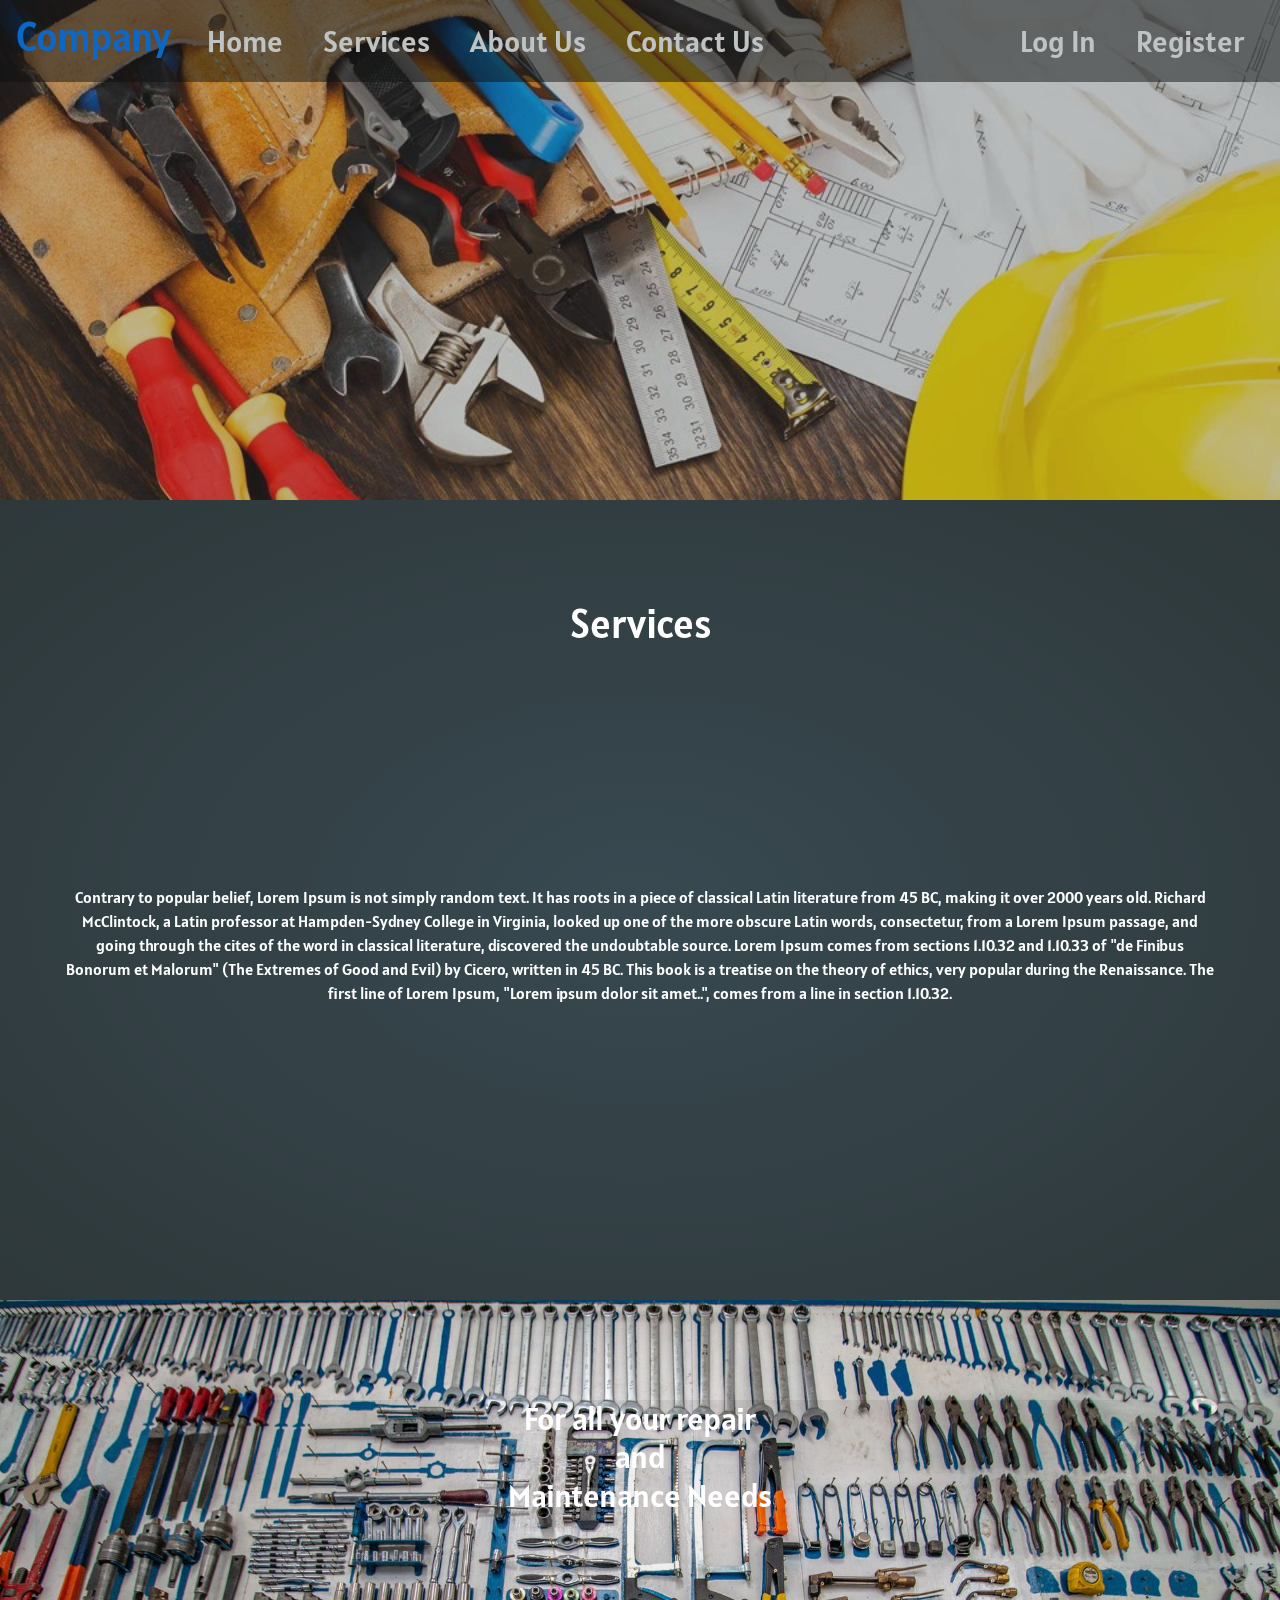
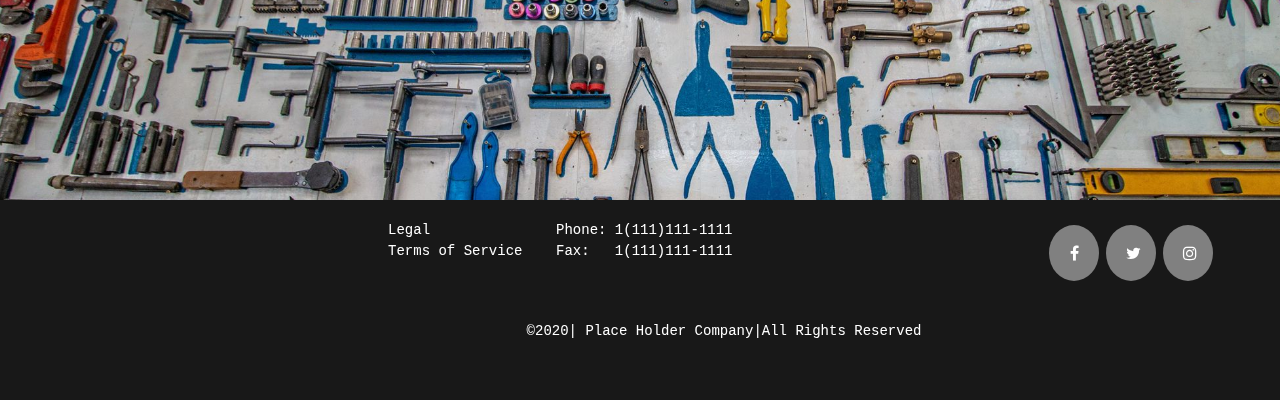
==== index.html @ e0a3acd8 "First Commit" ====
<!DOCTYPE html>
<html>
    <head>
        <title>UI Lab </title>
        <link rel="stylesheet" href="https://stackpath.bootstrapcdn.com/bootstrap/4.4.1/css/bootstrap.min.css" integrity="sha384-Vkoo8x4CGsO3+Hhxv8T/Q5PaXtkKtu6ug5TOeNV6gBiFeWPGFN9MuhOf23Q9Ifjh" crossorigin="anonymous">
        <script src="https://stackpath.bootstrapcdn.com/bootstrap/4.4.1/js/bootstrap.min.js" integrity="sha384-wfSDF2E50Y2D1uUdj0O3uMBJnjuUD4Ih7YwaYd1iqfktj0Uod8GCExl3Og8ifwB6" crossorigin="anonymous"></script>
       <link rel="stylesheet" href="https://cdnjs.cloudflare.com/ajax/libs/font-awesome/4.7.0/css/font-awesome.min.css">
        <link rel="stylesheet" href="StyleSheet.css">
        <link href="https://fonts.googleapis.com/css?family=Alatsi&display=swap" rel="stylesheet">
        <link href="https://fonts.googleapis.com/css?family=Alatsi&display=swap" rel="stylesheet">
       <meta name="viewport" content="width=device-width, initial-scale=1">
<link rel="stylesheet" href="https://cdnjs.cloudflare.com/ajax/libs/font-awesome/4.7.0/css/font-awesome.min.css">
        <script src="MyScript.js"></script>
    </head>
    <body>
        <div class="bg-bg">
            <div class="sticky">
                <nav class=" navbarColor navbar navbar-expand-lg ">
                    
                    <a class="navbar-brand" href="index.html">
                        <h1>Company</h1>
                     </a>    
                    <button class="navbar-toggler" data-toggle="collapse" data-target="#navbarMenu">
                        <span class="navbar-toggler-icon"></span>
                    </button>
                     <div class="collapse navbar-collapse" id= "navbarMenu">
                        <ul class="navbar-nav mr-auto">  
                            <li class="nav-item navItemLI"><a  href="">Home</a></li>    
                            <li class="nav-item navItemLI"><a  href="">Services</a></li>  
                            <li class="nav-item navItemLI"><a  href="">About Us</a></li>    
                            <li class="nav-item navItemLI"><a  href="">Contact Us</a></li>  
                           
                            
                            
                        </ul>
        
                        <ul class="navbar-nav ml-auto">  
                            <li class="nav-item navItemLI"><a  href="">Log In</a></li>    
                            <li class="nav-item navItemLI"><a  href="">Register</a></li>  
                            
                           
                            
                            
                        </ul>
                    </div>
          </nav>
            </div>
        </div>
       
        
     
      <div class="row section2">
          <div class="col-sm-12">
 
              <h1>Services</h1>
          </div>
       <div class="top-buffer col-sm-12 bottom-buffer">
        <p>
            Contrary to popular belief, Lorem Ipsum is not simply random text. It has roots in a piece of classical Latin literature from 45 BC, making it over 2000 years old. Richard McClintock, a Latin professor at Hampden-Sydney College in Virginia, looked up one of the more obscure Latin words, consectetur, from a Lorem Ipsum passage, and going through the cites of the word in classical literature, discovered the undoubtable source. Lorem Ipsum comes from sections 1.10.32 and 1.10.33 of "de Finibus Bonorum et Malorum" (The Extremes of Good and Evil) by Cicero, written in 45 BC. This book is a treatise on the theory of ethics, very popular during the Renaissance. The first line of Lorem Ipsum, "Lorem ipsum dolor sit amet..", comes from a line in section 1.10.32.

           
          </p>

       </div>

      
       
      </div>

      <div class="row ">
          <div class="section3 col-sm-12">
       <div class=" bottom-buffer section3Cover ">
           <h2>
               For all your repair <br>
               and <br>
               Maintenance Needs

           </h2>

       </div></div>

     

      </div>
 
      

        
        <footer class="row"
        style="padding-top: 20px;">
            <div class="col-sm-9">
                <pre style="color: white;">
                    Legal               Phone: 1(111)111-1111
                    Terms of Service    Fax:   1(111)111-1111
                </pre>
            </div>
            <div class="col-sm-3">
                <a href="#" class="fa fa-facebook"></a>
                <a href="#" class="fa fa-twitter"></a>
                <a href="#" class="fa fa-instagram"></a>
            </div>
            <div class="col-sm-12">
                <pre style="color: white;">
                    ©2020| Place Holder Company|All Rights Reserved
                </pre>
            </div>
          
        </footer>
       
       
        <script src="http://ajax.googleapis.com/ajax/libs/jquery/1.10.2/jquery.min.js"></script>
        <script src="http://netdna.bootstrapcdn.com/bootstrap/3.0.0/js/bootstrap.min.js"></script>
    </body>
</html>
---- StyleSheet.css ----
body {
  
  background-color: #2E383A;

filter: progid:DXImageTransform.Microsoft.gradient(startColorstr="#141414",endColorstr="#222222",GradientType=1);
text-align: center;
font-family: 'Alatsi', sans-serif;
color: white;


}
.fa {
  padding: 20px;
  font-size: 30px;
  width: 30px;
  text-align: center;
  text-decoration: none;
  border-radius: 50%;
}
.fa:hover {
  padding: 20px;
  font-size: 30px;
  width: 30px;
  text-align: center;
  text-decoration: none;
  border-radius: 50%;
  color: white;
}
.fa-instagram {
  background: grey;
  color: white;
}
.fa-facebook {
  background: grey;
  color: white;
}

/* Twitter */
.fa-twitter {
  background: grey;
  color: white;
}
footer
{
  background-color: #181818;
  height: 200px;
}
a
{
    text-decoration: none;

}
.imgTop
{
  margin-bottom: 200px;
  	
	
	
	


  position: absolute;
  left: 0px;
  top: 0px;
  z-index: -1;
}
.bg-bg
{
  
  top: 0px;
  background-color: #384951;
  height: 500px;
  text-align: end;
  background-image: url('img/HardHat.jpg');
  background-repeat: no-repeat;
  background-size: cover;
  
 
}

div.sticky {
  position: -webkit-sticky;
  position: sticky;
  top: 0;
  
}
.empty{
  padding: 210px;
}




.navbarColor{

 z-index: 3;
  background-color:rgba(0, 0, 0, 0.5);

  width:  100%;
  margin-bottom: 0px;
  color: 	white;
  
}


.navItemLI a

{
  
  font-size: 30px;
  color: white;
  padding-left: 20px;
  padding-right: 20px;
}

.navItemLI a:hover

{
  text-decoration: none;
  font-size: 30px;
  color: white;
  padding-left: 20px;
  padding-right: 20px;
}
.image {
  z-index: 1;
  display: block;
  width: 100%;
  height: 50%;


}
.nav
{
  background-color: darkgray;
} 

.section2
{
  margin: 0px;
  background: radial-gradient(#384951,#2E383A);
  text-align: center;
  color:white;
  padding: 50px;
  padding-right: 50px;
  padding-left: 50px;
  padding-top: 100px;
  height: 800px;
}
.repair{
  align-items: baseline;
  width: max-content;
}
p{color: white;}
.section3
{
  background-image: url('img/tools.jpg');
  background-repeat: no-repeat;
  background-size: cover;
  margin: 0px;

  
  text-align: center;
  color:white;
  padding: 50px;
  height: 500px;
  padding-top: 100px;
}
.section3Cover{
color: white;
background-color: rgba(0, 0, 0, 0.06);
background-size: cover;
height: 100%;
width: 100%;
}

.linkButton
{
  font-size: 25px;
  background-color: 	#026AAF;
  color: #FFF;
  text-decoration: none;
  padding-left: 15px;
  padding-right: 15px;
  padding-top: 5px;
  padding-bottom: 5px;
}
.container {
  position: relative;
  width: 100%;
  max-width: 800px;
}
.text {
  color: black;
  font-size: 20px;
  position: absolute;
  top: 50%;
  left: 50%;
  -webkit-transform: translate(-50%, -50%);
  -ms-transform: translate(-50%, -50%);
  transform: translate(-50%, -50%);
  text-align: center;
}
.overlayhurdles {
  position: absolute;
  top: 0;
  bottom: 0;
  left: 0;
  right: 0;
  height: 100%;
  width: 100%;
  opacity: 0;
  transition: .5s ease;
  background-color: white;
  color: black;
}

.overlayDragon {
  position: absolute;
  top: 0;
  bottom: 0;
  left: 0;
  right: 0;
  height: 100%;
  width: 100%;
  opacity: 0;
  transition: .5s ease;
  background-color: purple;
  color: black;
}

.Upcoming
{
  display: block;
  margin-left: auto;
  margin-right: auto;
}

.container:hover [class*="overlay"] {
  opacity: 1;
  color: black;
}

.logo
{
    font-family: 'Alatsi', sans-serif;
    color: white;
    text-align: center;
    font-size: 50px;
    letter-spacing: 5px;
    margin: 0px;
   
    padding-bottom: 0px;

}
.logoBorder{
    border: 1px solid white;
 
   margin-left: 100px;
    background-color: white;
   
}
.logoSubText
{
   
    font-family: 'Alatsi', sans-serif;
    color: white;
    text-align: center;
    font-size: 20px;
    margin: 0px;
    padding-top: 0px;
    padding-bottom: 1px;
    
}

li{
    display: inline;
}
.lia1
 {  
    text-decoration: none;
   display: inline-block;
    float: right;
     margin-top: 10px;
    color: rgb(255, 38, 0);
    padding: 20px;
    font-size: 30px;
}
.lia1:hover{
  opacity: 0.7;
  color: rgb(255, 38, 0);
}
.ulnav{
    list-style-type: none;
  margin: 0;
  padding: 0;
  overflow: hidden;
  

}
[class*="lia"]:hover
 {  
    text-decoration: none;
    list-style-type: none;
    opacity: 0.5;
    
  
}
[class*="lia"]:visited
 {  
    text-decoration: none;
    list-style-type: none;
    opacity: 0.5;
    
  
}

.content-header
{
    font-size: 50px;
}
/* For mobile phones: */


.fa {
  padding: 20px;
  font-size: 100px;
  width: 50px;
  text-align: center;
  text-decoration: none;
  margin: 5px 2px;
  color: #FFF;
}

.fa:hover {
    opacity: 0.7;
}




.smartphone-portrait {
  padding: 55px 2%;
  border-radius: 30px;
  border: .5px solid #E0E0E0;
  background-color: #FFF;
  width: 40%;
  float: left;
  box-shadow: inset 0px 0px 0px -4px rgba(255, 255, 255, 0.1), 1px 1px 6px rgba(0, 0, 0, 0.05), 1px 1px 8px rgba(0, 0, 0, 0.07);
}

.controller{
 
  margin-top: 100px;
  margin-left: 100px;
  margin-bottom: 100px;

  height: 200px;
  width: 250px;
  background-color: #E6E6E6;
  position: relative;
  box-shadow: 15px 15px 15px rgba(0,0,0,0.2);
}

.controllerLeft{
  height: 250px;
  width: 250px;
  background-color: #E6E6E6;
  position: absolute;
  border-radius: 100%;
  margin-left: -125px;
  box-shadow: -15px 8px 15px rgba(0,0,0,0.2);
}

.controllerRight{
  height: 250px;
  width: 250px;
  background-color: #B8B8B8;
  position: relative;
  border-radius: 100%;
  margin-right: -125px;
  border: solid 15px rgba(230, 230, 230,1);
  box-shadow: 15px 8px 15px rgba(0,0,0,0.2);
}

.circle{
  height: 150px;
  width: 150px;
  background-color: #E6E6E6;
  position: absolute;
  border-radius: 100%;
  border: solid 5px rgba(184, 184, 184, 1);
  margin-left: 42px;
  margin-top: 52px;
}

.crossCenter{
  background-color: #333333;
  width: 35px;
  height: 35px;
  margin-top: 110px;
  margin-left: 100px;
  position: relative;
}

.crossCircle{
  background-color: #292929;
  width: 25px;
  height: 25px;
  position: absolute;
  border-radius: 100%;
  margin-top: 5px;
  margin-left: 5px;
}

.crossTop{
  background-color: #333333;
  width: 35px;
  height: 35px;
  position: absolute;
  border-radius: 15%;
  margin-top: -30px;
}

.crossBottom{
  background-color: #333333;
  width: 35px;
  height: 35px;
  position: absolute;
  border-radius: 15%;
  margin-top: 30px;
}

.crossLeft{
  background-color: #333333;
  width: 35px;
  height: 35px;
  position: absolute;
  border-radius: 15%;
  margin-left: -30px;
}

.crossRight{
  background-color: #333333;
  width: 35px;
  height: 35px;
  position: absolute;
  border-radius: 15%;
  margin-left: 30px;
}

.centerBlue{
  position: absolute;
  width: 50px;
  height: 20px;
  margin-left: 175px;
  margin-top: 30px;
  background-color: #0099FF;
}

.centerLeft{
  position: absolute;
  width: 20px;
  height: 20px;
  margin-left: -10px;
  margin-top: 0px;
  background-color: #0099FF;
  border-radius: 100%;
}

.centerRight{
  position: absolute;
  width: 20px;
  height: 20px;
  margin-left: 40px;
  margin-top: 0px;
  background-color: #0099FF;
  border-radius: 100%;
}

.backButton1Center{
  position: absolute;
  width: 80px;
  height: 50px;
  background-color: #E6E6E6;
  -webkit-transform: rotate(-30deg);
  margin-top: 60px;
  margin-left: 45px;
}

.backButton2Center{
  position: absolute;
  width: 80px;
  height: 50px;
  background-color: #E6E6E6;
  -webkit-transform: rotate(-30deg);
  margin-top: 115px;
  margin-left: 90px;
}

.cornerLeft1{
  position: absolute;
  width: 50px;
  height: 50px;
  background-color: #00B800;
  border-radius: 100%;
  margin-left: -20px;
  border: solid 5px rgba(230, 230, 230, 1)
}

.cornerRight1{
  position: absolute;
  width: 50px;
  height: 50px;
  background-color: #6699FF;
  border-radius: 100%;
  margin-left: 60px;
  border: solid 5px rgba(230, 230, 230, 1)
}

.cornerLeft2{
  position: absolute;
  width: 50px;
  height: 50px;
  background-color: #CFCF00;
  border-radius: 100%;
  margin-left: -20px;
  border: solid 5px rgba(230, 230, 230, 1)
}

.cornerRight2{
  position: absolute;
  width: 50px;
  height: 50px;
  background-color: #7D230D;
  border-radius: 100%;
  margin-left: 60px;
  border: solid 5px rgba(230, 230, 230, 1)
}

.centerStart{
  background-color: #B8B8B8;
  position: absolute;
  height: 35px;
  width: 10px;
  margin-left: 180px;
  margin-top: 110px;
  -webkit-transform: rotate(20deg);
}

.centerSelect{
  background-color: #B8B8B8;
  position: absolute;
  height: 35px;
  width: 10px;
  margin-left: 205px;
  margin-top: 110px;
  -webkit-transform: rotate(20deg);
}

.SLeft{
  background-color: #B8B8B8;
  position: absolute;
  border-radius: 100%;
  height: 10px;
  width: 10px;
  margin-top: 30px;
}

.SRight{
  background-color: #B8B8B8;
  position: absolute;
  border-radius: 100%;
  height: 10px;
  width: 10px;
  margin-top: -5px;
}

.centerMe{
  padding-top: 50px;
  padding-bottom: 50px;
}

.viewProjects-btn
{
  padding-left: 10px;
  padding-right: 10px;
  font-size: 20px;
  background-color: #221F27;
  border: 5px solid #221F27;
  margin: 10px;
  border-radius: 5px;
  color: white;
text-decoration: none;
}

.viewProjects-btn:hover
{
  opacity: 0.7;
  text-decoration: none;
  color: white;
}
.top-buffer { margin-top:20px; }
.bottom-buffer { margin-bottom:20px; }

.bg-bg{ background-color: #221F27;
color: #FFF;
}
.bg-bg:hover{ opacity: 0.7;
  color: white;
  }
 .mytextarea{ 
   font-size: 50px;

   padding: 10;
}
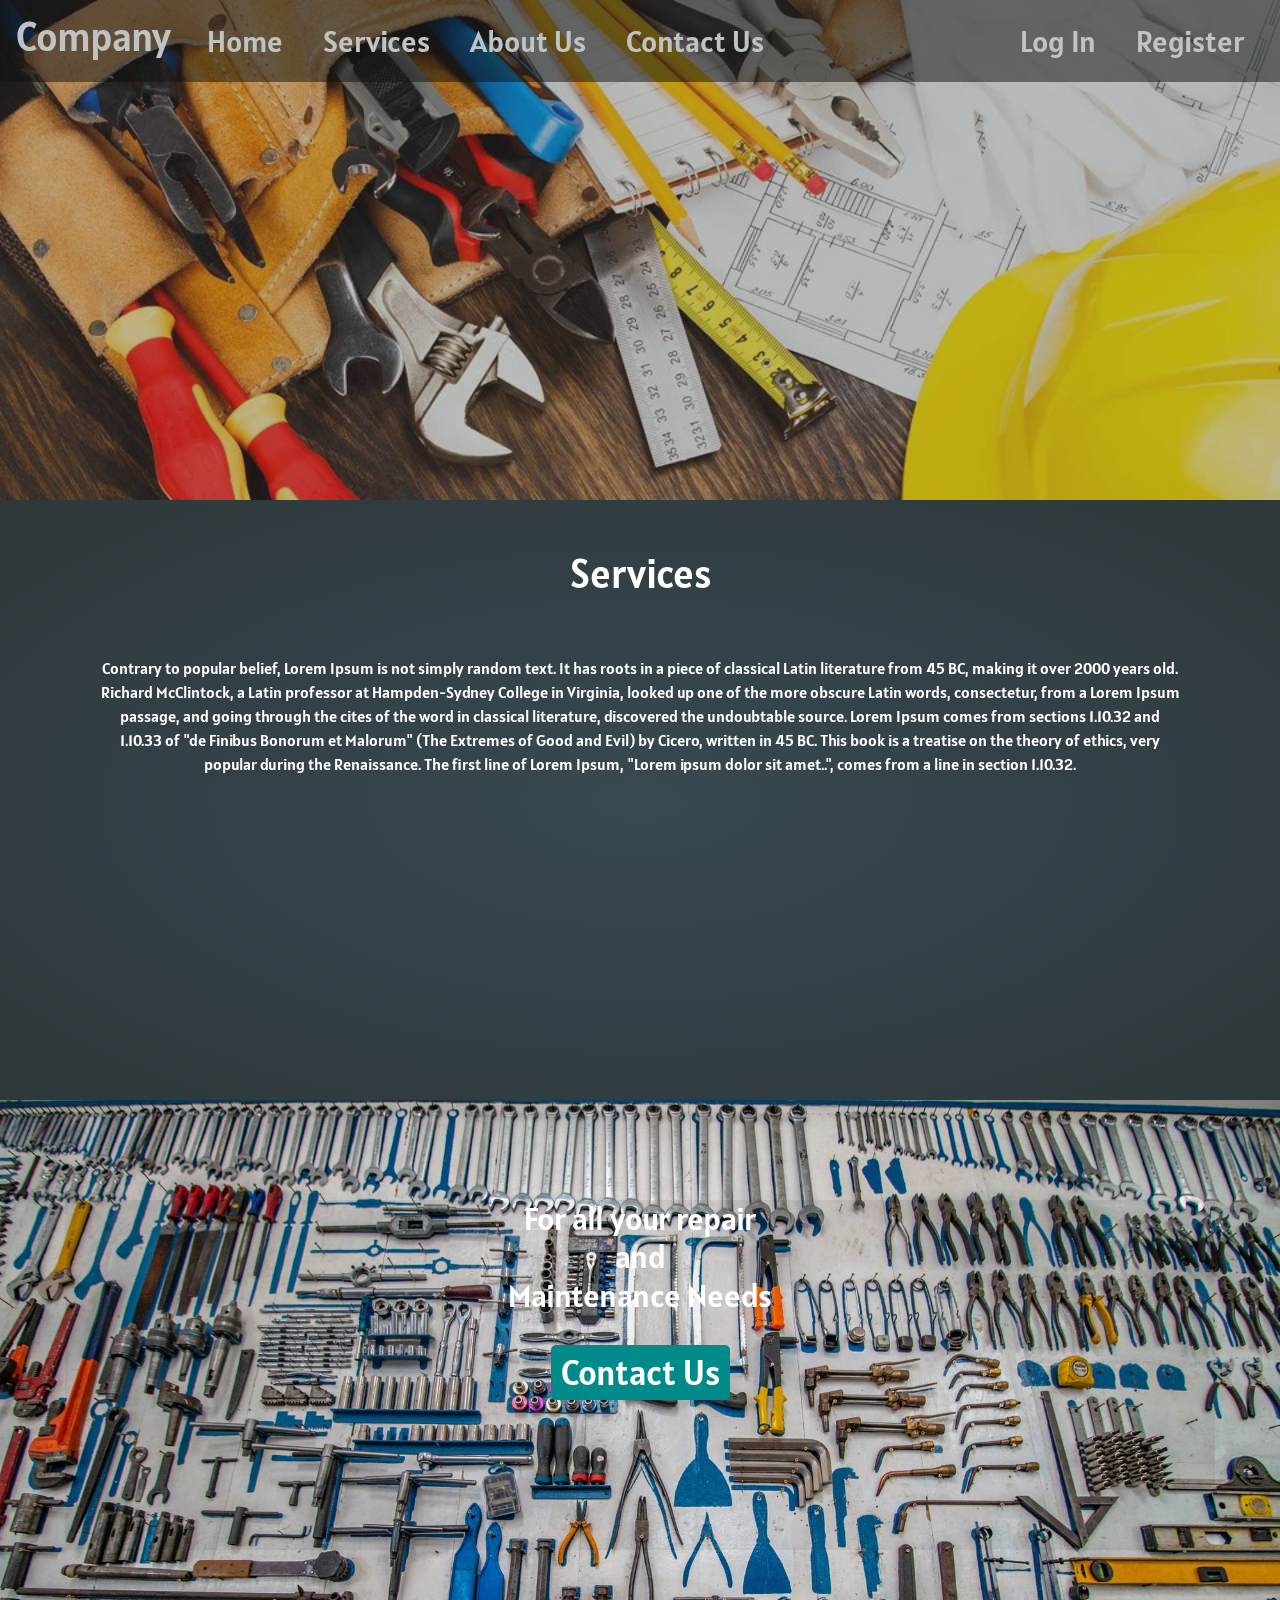
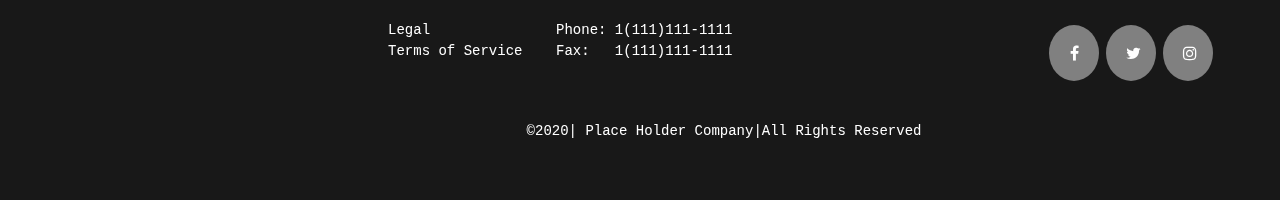
==== commit 7d392a9d: "First Commit try me" ====
--- a/index.html
+++ b/index.html
@@ -18,7 +18,7 @@
                 <nav class=" navbarColor navbar navbar-expand-lg ">
                     
                     <a class="navbar-brand" href="index.html">
-                        <h1>Company</h1>
+                        <h1 style="color: white;">Company</h1>
                      </a>    
                     <button class="navbar-toggler" data-toggle="collapse" data-target="#navbarMenu">
                         <span class="navbar-toggler-icon"></span>
@@ -50,34 +50,37 @@
         
      
       <div class="row section2">
-          <div class="col-sm-12">
+          <div class="col-sm-12" style="padding: 0%;">
  
               <h1>Services</h1>
+              <p style="padding: 50px;">
+                Contrary to popular belief, Lorem Ipsum is not simply random text. It has roots in a piece of classical Latin literature from 45 BC, making it over 2000 years old. Richard McClintock, a Latin professor at Hampden-Sydney College in Virginia, looked up one of the more obscure Latin words, consectetur, from a Lorem Ipsum passage, and going through the cites of the word in classical literature, discovered the undoubtable source. Lorem Ipsum comes from sections 1.10.32 and 1.10.33 of "de Finibus Bonorum et Malorum" (The Extremes of Good and Evil) by Cicero, written in 45 BC. This book is a treatise on the theory of ethics, very popular during the Renaissance. The first line of Lorem Ipsum, "Lorem ipsum dolor sit amet..", comes from a line in section 1.10.32.
+    
+               
+              </p>
           </div>
-       <div class="top-buffer col-sm-12 bottom-buffer">
-        <p>
-            Contrary to popular belief, Lorem Ipsum is not simply random text. It has roots in a piece of classical Latin literature from 45 BC, making it over 2000 years old. Richard McClintock, a Latin professor at Hampden-Sydney College in Virginia, looked up one of the more obscure Latin words, consectetur, from a Lorem Ipsum passage, and going through the cites of the word in classical literature, discovered the undoubtable source. Lorem Ipsum comes from sections 1.10.32 and 1.10.33 of "de Finibus Bonorum et Malorum" (The Extremes of Good and Evil) by Cicero, written in 45 BC. This book is a treatise on the theory of ethics, very popular during the Renaissance. The first line of Lorem Ipsum, "Lorem ipsum dolor sit amet..", comes from a line in section 1.10.32.
-
-           
-          </p>
-
-       </div>
+      
 
       
        
       </div>
 
-      <div class="row ">
-          <div class="section3 col-sm-12">
-       <div class=" bottom-buffer section3Cover ">
+      <div class="row section3">
+          <div class=" col-sm-12">
+       <div class=" bottom-buffer section3Cover middleButton ">
            <h2>
                For all your repair <br>
                and <br>
                Maintenance Needs
 
            </h2>
+           <br>
 
-       </div></div>
+           <a style="margin-top: 30px;" href="">Contact Us
+        </a>
+       </div>
+       
+    </div>
 
      
 
--- a/StyleSheet.css
+++ b/StyleSheet.css
@@ -17,15 +17,7 @@
   text-decoration: none;
   border-radius: 50%;
 }
-.fa:hover {
-  padding: 20px;
-  font-size: 30px;
-  width: 30px;
-  text-align: center;
-  text-decoration: none;
-  border-radius: 50%;
-  color: white;
-}
+
 .fa-instagram {
   background: grey;
   color: white;
@@ -101,8 +93,31 @@
   color: 	white;
   
 }
-
-
+.middleButton a
+{
+  border-radius: 5px;
+  background-color: darkcyan;
+  color: white;
+  font-size: 35px;
+  padding-left: 10px;
+  padding-right: 10px;
+  padding-top: 5px;
+  padding-bottom: 5px;
+}
+
+.middleButton a:hover
+{
+  text-decoration: none;
+  opacity: 0.7;
+  border-radius: 5px;
+  background-color: darkcyan;
+  color: white;
+  font-size: 35px;
+  padding-left: 10px;
+  padding-right: 10px;
+  padding-top: 5px;
+  padding-bottom: 5px;
+}
 .navItemLI a
 
 {
@@ -144,8 +159,7 @@
   padding: 50px;
   padding-right: 50px;
   padding-left: 50px;
-  padding-top: 100px;
-  height: 800px;
+  height: 600px;
 }
 .repair{
   align-items: baseline;
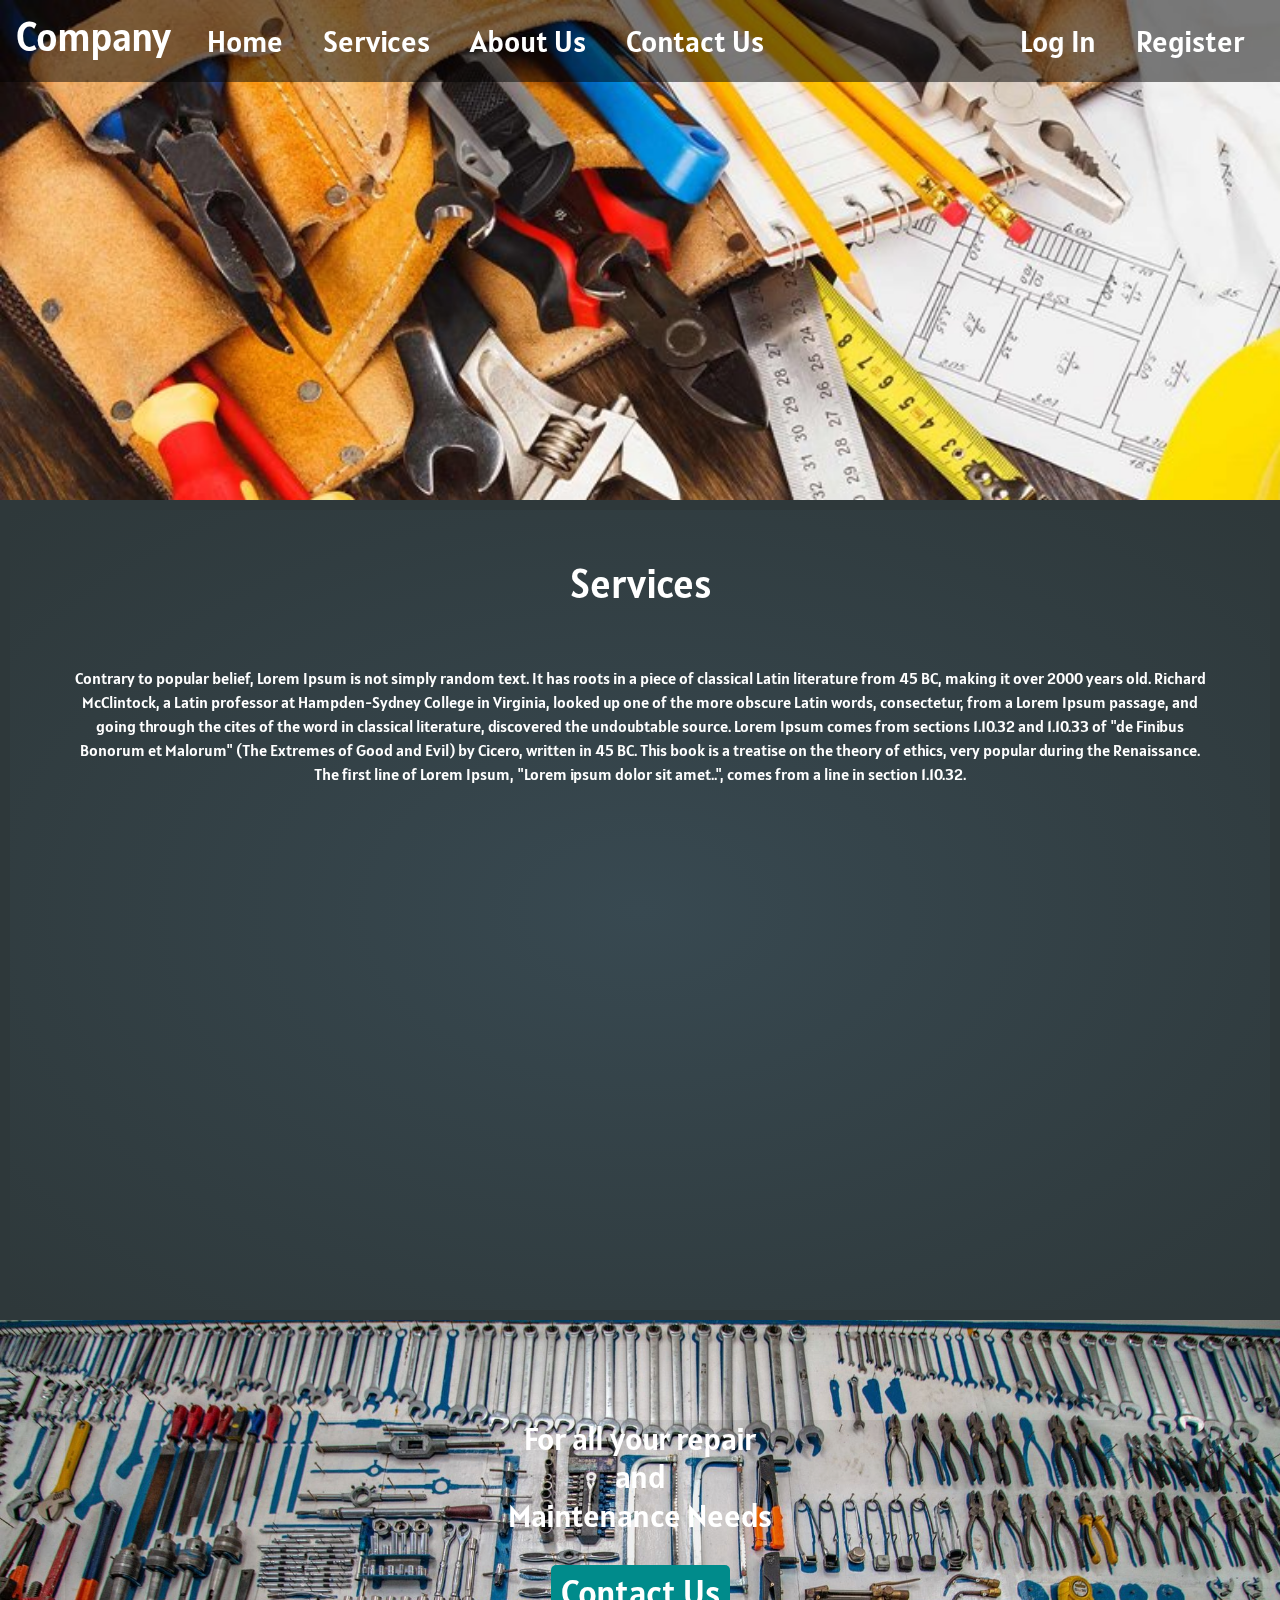
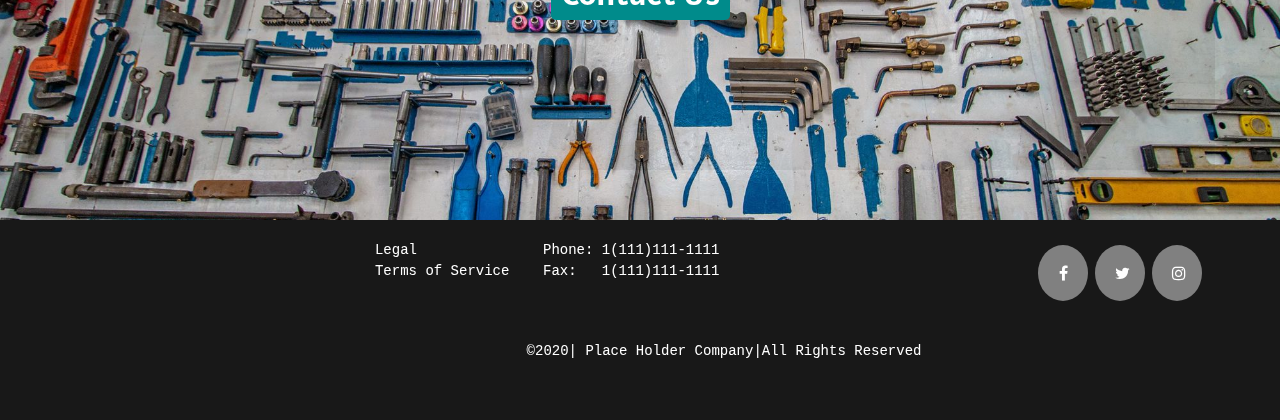
==== commit 7ebbaaf6: "Stuff works who knew" ====
--- a/index.html
+++ b/index.html
@@ -13,8 +13,8 @@
         <script src="MyScript.js"></script>
     </head>
     <body>
-        <div class="bg-bg">
-            <div class="sticky">
+        <div class="bg-bg ">
+            <div class="sticky ">
                 <nav class=" navbarColor navbar navbar-expand-lg ">
                     
                     <a class="navbar-brand" href="index.html">
@@ -24,6 +24,7 @@
                         <span class="navbar-toggler-icon"></span>
                     </button>
                      <div class="collapse navbar-collapse" id= "navbarMenu">
+                        
                         <ul class="navbar-nav mr-auto">  
                             <li class="nav-item navItemLI"><a  href="">Home</a></li>    
                             <li class="nav-item navItemLI"><a  href="">Services</a></li>  
@@ -35,8 +36,8 @@
                         </ul>
         
                         <ul class="navbar-nav ml-auto">  
-                            <li class="nav-item navItemLI"><a  href="">Log In</a></li>    
-                            <li class="nav-item navItemLI"><a  href="">Register</a></li>  
+                            <li class="nav-item navItemLI"><a  href="R">Log In</a></li>    
+                            <li class="nav-item navItemLI"><a  href="Register.html">Register</a></li>  
                             
                            
                             
@@ -53,7 +54,7 @@
           <div class="col-sm-12" style="padding: 0%;">
  
               <h1>Services</h1>
-              <p style="padding: 50px;">
+              <p style="padding: 50px; margin-bottom: 20px;">
                 Contrary to popular belief, Lorem Ipsum is not simply random text. It has roots in a piece of classical Latin literature from 45 BC, making it over 2000 years old. Richard McClintock, a Latin professor at Hampden-Sydney College in Virginia, looked up one of the more obscure Latin words, consectetur, from a Lorem Ipsum passage, and going through the cites of the word in classical literature, discovered the undoubtable source. Lorem Ipsum comes from sections 1.10.32 and 1.10.33 of "de Finibus Bonorum et Malorum" (The Extremes of Good and Evil) by Cicero, written in 45 BC. This book is a treatise on the theory of ethics, very popular during the Renaissance. The first line of Lorem Ipsum, "Lorem ipsum dolor sit amet..", comes from a line in section 1.10.32.
     
                
@@ -93,8 +94,8 @@
         style="padding-top: 20px;">
             <div class="col-sm-9">
                 <pre style="color: white;">
-                    Legal               Phone: 1(111)111-1111
-                    Terms of Service    Fax:   1(111)111-1111
+                Legal               Phone: 1(111)111-1111
+                Terms of Service    Fax:   1(111)111-1111
                 </pre>
             </div>
             <div class="col-sm-3">
@@ -102,7 +103,7 @@
                 <a href="#" class="fa fa-twitter"></a>
                 <a href="#" class="fa fa-instagram"></a>
             </div>
-            <div class="col-sm-12">
+            <div class="col-sm-12" >
                 <pre style="color: white;">
                     ©2020| Place Holder Company|All Rights Reserved
                 </pre>
--- a/StyleSheet.css
+++ b/StyleSheet.css
@@ -6,8 +6,13 @@
 text-align: center;
 font-family: 'Alatsi', sans-serif;
 color: white;
-
-
+padding: 0%;
+margin: 0%;
+
+}
+.row 
+{
+  margin: 0px;
 }
 .fa {
   padding: 20px;
@@ -36,37 +41,87 @@
 {
   background-color: #181818;
   height: 200px;
+  padding: 0%;
+  margin: 0px;
 }
 a
 {
     text-decoration: none;
 
 }
-.imgTop
-{
-  margin-bottom: 200px;
-  	
-	
-	
-	
-
-
-  position: absolute;
-  left: 0px;
+
+.bg-bg
+{
+  background-image: url('img/HardHat.jpg');
+  background-repeat: no-repeat;
+  background-attachment: fixed;  
+  background-size: cover;
+  height: 500px;
+  text-align: end;
+ 
+
+ 
+}
+.signUpArea{
+  
+
+  margin: 0px;
+  padding-top: 50px;
+  padding-left: 30px;
+  padding-right: 30px;
+  padding-bottom: 50px;
+}
+.signUp{ 
+ 
+  border-radius: 10px;
+  background-color: dimgray;
+  padding-left: 20px;
+  padding-right: 20px;
+  padding-top: 50px;
+  padding-bottom: 50px;
+
+ 
+
+  
+}
+
+input[type=text], select {
+  margin-top: 10px;
+  width: 100%;
+  align-content: center;
+  padding: 12px 20px;
+  margin: 20px 0;
+  display: inline-block;
+  border: 1px solid #ccc;
+  border-radius: 4px;
+  box-sizing: border-box;
+}
+
+input[type=submit] {
+  width: 100%;
+  background-color: #4CAF50;
+  color: white;
+  padding: 14px 20px;
+  margin: 8px 0;
+  border: none;
+  border-radius: 4px;
+  cursor: pointer;
+}
+
+input[type=submit]:hover {
+  background-color: #45a049;
+}
+
+.bg-bg:hover
+{
+  
   top: 0px;
-  z-index: -1;
-}
-.bg-bg
-{
-  
-  top: 0px;
-  background-color: #384951;
+  
   height: 500px;
   text-align: end;
   background-image: url('img/HardHat.jpg');
   background-repeat: no-repeat;
   background-size: cover;
-  
  
 }
 
@@ -152,14 +207,14 @@
 
 .section2
 {
-  margin: 0px;
+  margin: 10px;
   background: radial-gradient(#384951,#2E383A);
   text-align: center;
   color:white;
   padding: 50px;
-  padding-right: 50px;
-  padding-left: 50px;
-  height: 600px;
+  padding-right: 10px;
+  padding-left: 10px;
+  height: 800px;
 }
 .repair{
   align-items: baseline;
@@ -171,7 +226,7 @@
   background-image: url('img/tools.jpg');
   background-repeat: no-repeat;
   background-size: cover;
-  margin: 0px;
+  
 
   
   text-align: center;
@@ -617,12 +672,8 @@
 .top-buffer { margin-top:20px; }
 .bottom-buffer { margin-bottom:20px; }
 
-.bg-bg{ background-color: #221F27;
-color: #FFF;
-}
-.bg-bg:hover{ opacity: 0.7;
-  color: white;
-  }
+
+
  .mytextarea{ 
    font-size: 50px;
 
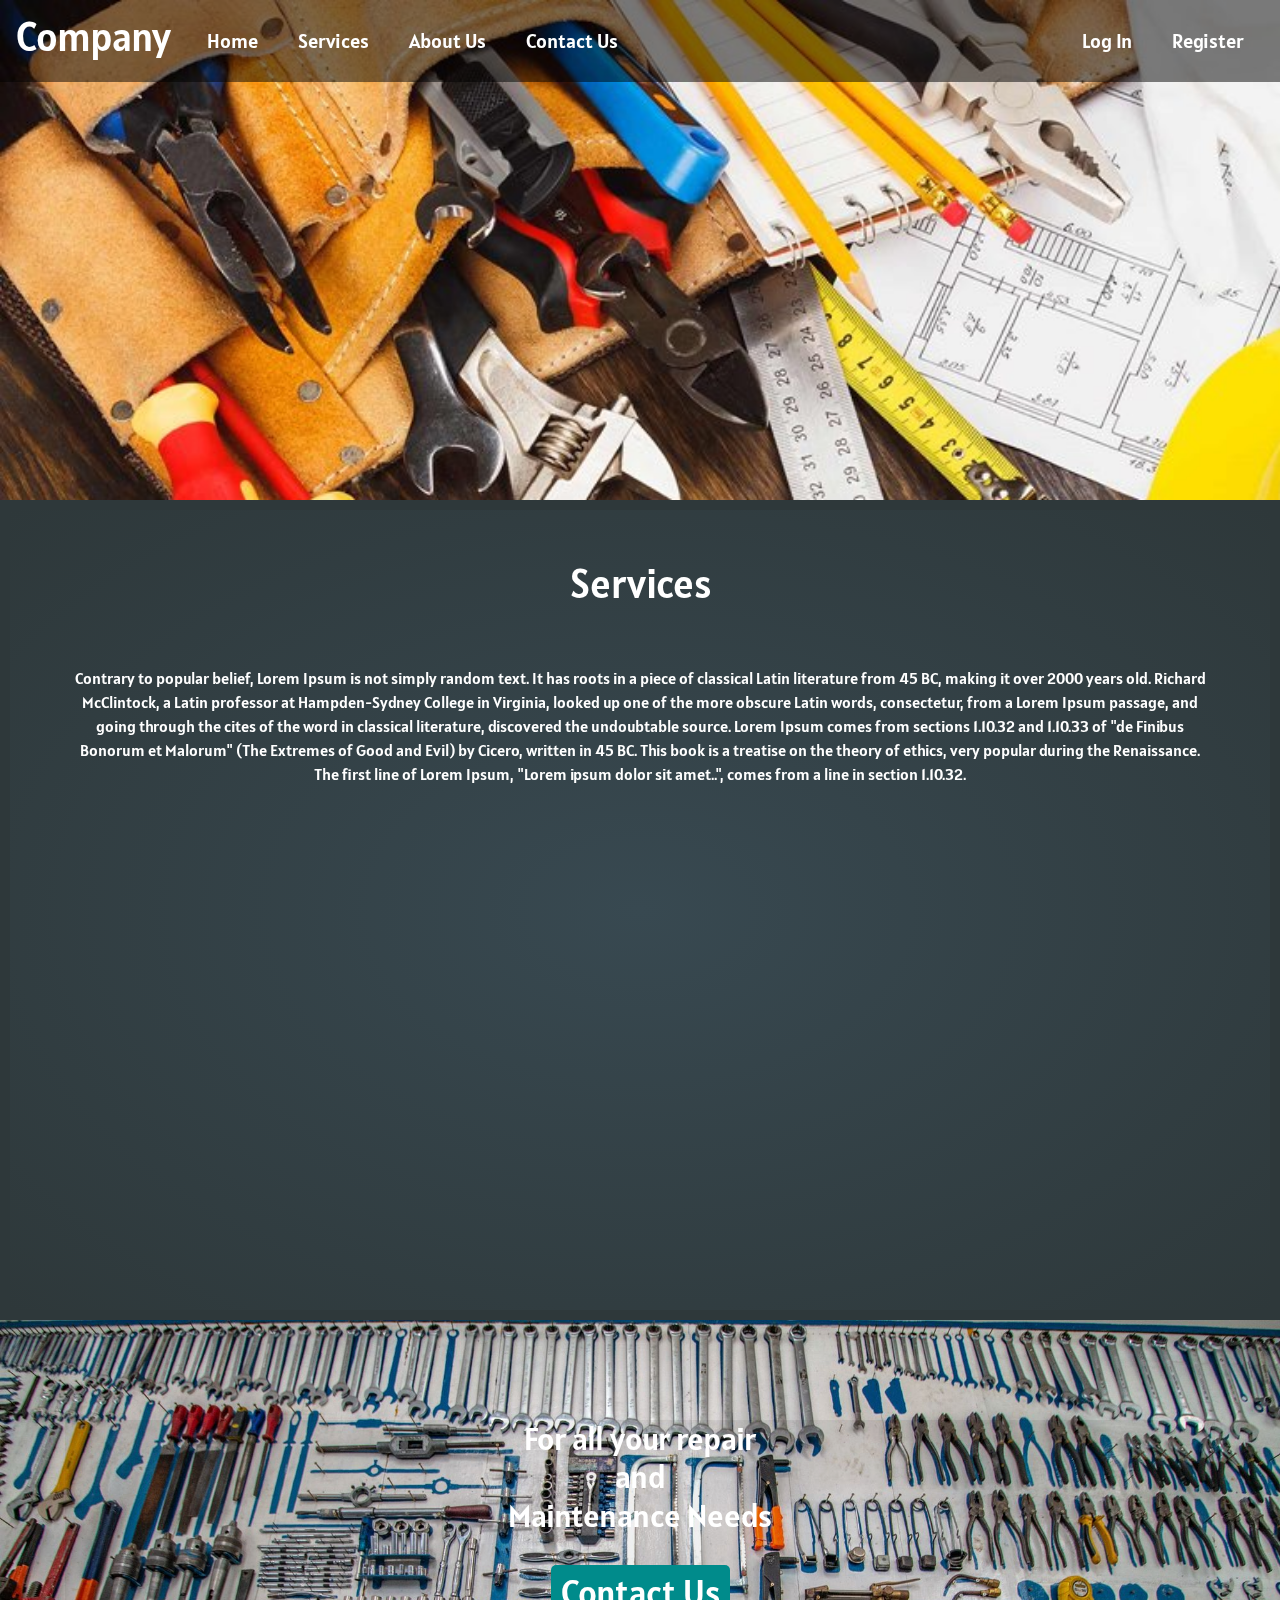
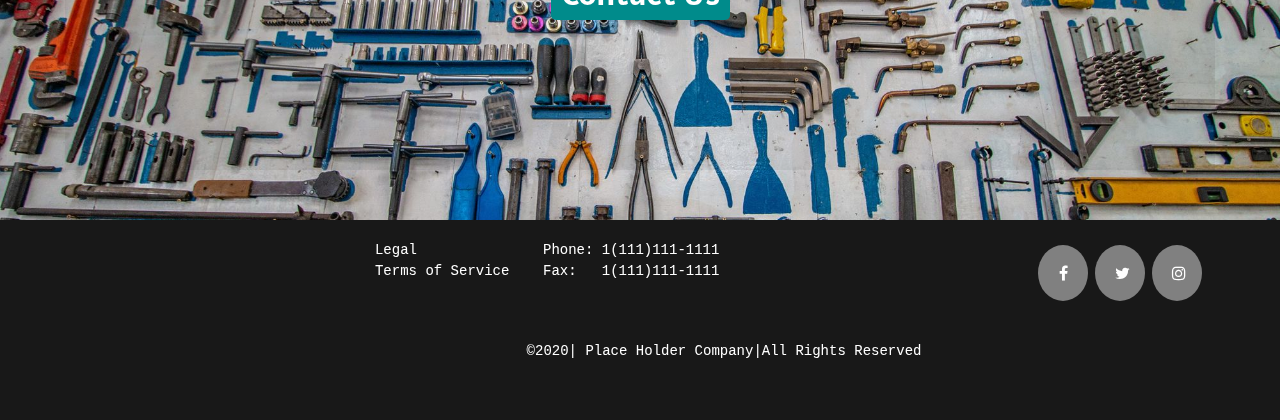
==== commit 45c7140e: "I actually do work" ====
--- a/index.html
+++ b/index.html
@@ -21,7 +21,7 @@
                         <h1 style="color: white;">Company</h1>
                      </a>    
                     <button class="navbar-toggler" data-toggle="collapse" data-target="#navbarMenu">
-                        <span class="navbar-toggler-icon"></span>
+                        <i class="fa fa-bars"></i>
                     </button>
                      <div class="collapse navbar-collapse" id= "navbarMenu">
                         
--- a/StyleSheet.css
+++ b/StyleSheet.css
@@ -71,38 +71,96 @@
   padding-right: 30px;
   padding-bottom: 50px;
 }
+
 .signUp{ 
- 
+  color: black;
+  text-align: start;
+ align-items: flex-start;
   border-radius: 10px;
-  background-color: dimgray;
-  padding-left: 20px;
-  padding-right: 20px;
+  background-color: 	#9b99994b;
+   
+  padding-left: 30px;
+  padding-right: 30px;
   padding-top: 50px;
   padding-bottom: 50px;
-
+}
+
+.signUp h1{
+  text-align: center;
+
+  font-size: 50px;
+}
+.signUp p{
+  margin-bottom: 0px;
+  padding: 0px;
+  margin-top: 10px;
+  font-size: 25px;
+  color: #181818;
+  
+}
+.signUp h3{
+  text-align: center;
+
+  font-size: 30px;
+}
+input[type=text], select {
+  align-self: justify;
+
+  width: 100%;
+  margin-top: 0px;
+  align-content: center;
+  padding-top: 10px;
+  padding-bottom: 10px;
  
-
-  
-}
-
-input[type=text], select {
-  margin-top: 10px;
+  display: inline-block;
+  border: 0px solid #ccc;
+  background-color: transparent;
+  border-bottom: 1px solid black;;
+
+  box-sizing: border-box;
+}
+input[type=text]:focus, select {
+  align-self: justify;
+
   width: 100%;
+  margin-top: 0px;
   align-content: center;
-  padding: 12px 20px;
-  margin: 20px 0;
+  padding-top: 10px;
+  padding-bottom: 10px;
+ 
   display: inline-block;
-  border: 1px solid #ccc;
-  border-radius: 4px;
+  border: 0px solid #ccc;
+  background-color: transparent;
+  border-bottom: 1px solid black;;
+
   box-sizing: border-box;
 }
 
+input[type=text]:active, select:active {
+  align-self: justify;
+
+  width: 100%;
+  margin-top: 0px;
+  align-content: center;
+  padding-top: 10px;
+  padding-bottom: 10px;
+ 
+  display: inline-block;
+  border: 0px solid #ccc;
+  background-color: transparent;
+  border-bottom: 1px solid black;;
+
+  box-sizing: border-box;
+}
 input[type=submit] {
   width: 100%;
   background-color: #4CAF50;
   color: white;
   padding: 14px 20px;
-  margin: 8px 0;
+  padding-left: 10px;
+  padding-right: 10px;
+  
+  margin-right: 20px;
   border: none;
   border-radius: 4px;
   cursor: pointer;
@@ -110,6 +168,10 @@
 
 input[type=submit]:hover {
   background-color: #45a049;
+}
+
+select{
+  width: 20%;
 }
 
 .bg-bg:hover
@@ -137,7 +199,9 @@
 
 
 
-
+.nav-item:hover{
+color: rgb(171, 171, 171);
+}
 .navbarColor{
 
  z-index: 3;
@@ -148,6 +212,11 @@
   color: 	white;
   
 }
+.nav-item{
+color: black;
+
+}
+
 .middleButton a
 {
   border-radius: 5px;
@@ -163,9 +232,9 @@
 .middleButton a:hover
 {
   text-decoration: none;
-  opacity: 0.7;
+  transition: all 0.2s cubic-bezier(0.4, 0, 0.2, 1);      
   border-radius: 5px;
-  background-color: darkcyan;
+  background-color: rgb(0, 83, 83);
   color: white;
   font-size: 35px;
   padding-left: 10px;
@@ -177,17 +246,22 @@
 
 {
   
-  font-size: 30px;
+  font-size: 20px;
   color: white;
   padding-left: 20px;
   padding-right: 20px;
 }
 
-.navItemLI a:hover
-
-{
+.navItemLI :hover
+
+{
+  transition: 7ms;
+  opacity: 0.7;
+  border-radius: 5px;
+  padding: 20px;
   text-decoration: none;
-  font-size: 30px;
+  background-color: rgba(36, 36, 36, 0.486);
+  font-size: 20px;
   color: white;
   padding-left: 20px;
   padding-right: 20px;
